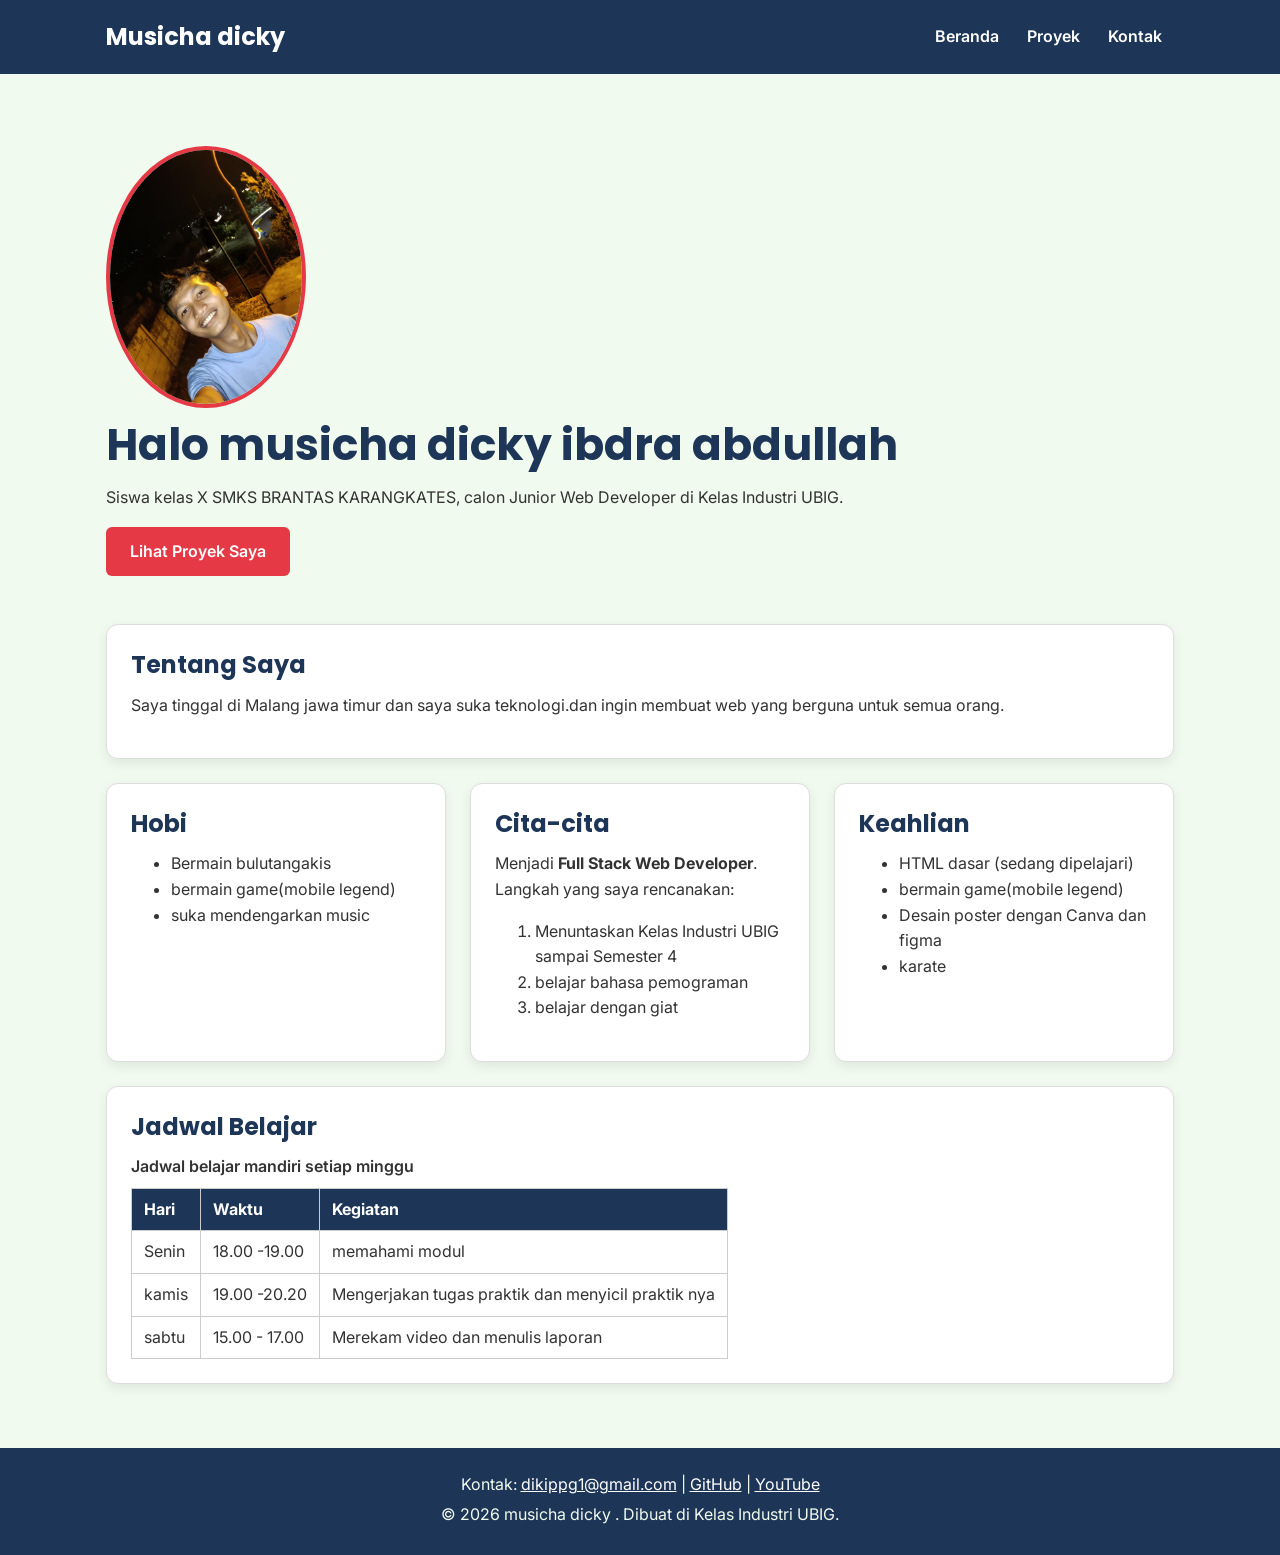
==== index.html @ 9386a3d7 "feat:mengubah gambar" ====
<!DOCTYPE html>
<html lang="id">
<head>
  <meta charset="UTF-8">
  <meta name="viewport" content="width=device-width, initial-scale=1.0">
  <title>Musicha Dicky | Beranda</title>
  <link rel="preconnect" href="https://fonts.googleapis.com">
  <link rel="preconnect" href="https://fonts.gstatic.com" crossorigin>
  <link href="https://fonts.googleapis.com/css2?family=Inter:wght@400;600&family=Poppins:wght@600;700&display=swap" rel="stylesheet">
  <link rel="stylesheet" href="css/style.css">
</head>
<body>
  <header>
    <div class="container navbar">
      <h1>Musicha dicky</h1>
      <nav class="menu-laptop">
        <ul>
          <li><a href="index.html">Beranda</a></li>
          <li><a href="proyek.html">Proyek</a></li>
          <li><a href="kontak.html">Kontak</a></li>
        </ul>
      </nav>
      <!-- Tantangan: menu ponsel yang bisa dibuka-tutup -->
      <details class="menu-ponsel">
        <summary>Menu</summary>
        <nav>
          <ul>
            <li><a href="index.html">Beranda</a></li>
            <li><a href="proyek.html">Proyek</a></li>
            <li><a href="kontak.html">Kontak</a></li>
          </ul>
        </nav>
      </details>
    </div>
  </header>

  <main>
    <div class="container">
      <section class="hero">
        <div>
          <img src="img/foto.png" alt="" width="200">
          <h2>Halo musicha dicky ibdra abdullah</h2>
          <p>Siswa kelas X SMKS BRANTAS KARANGKATES, calon Junior Web Developer di Kelas Industri UBIG.</p>
          <a href="proyek.html" class="tombol">Lihat Proyek Saya</a>
        </div>
      </section>

      <section class="kartu">
        <h2>Tentang Saya</h2>
        <p>Saya tinggal di Malang jawa timur dan saya suka teknologi.dan ingin membuat web yang berguna untuk semua orang.</p>
      </section>

      <div class="daftar-kartu">
        <section class="kartu">
          <h2>Hobi</h2>
          <ul>
            <li>Bermain bulutangakis</li>
            <li>bermain game(mobile legend)</li>
            <li>suka mendengarkan music</li>
          </ul>
        </section>

        <section class="kartu">
          <h2>Cita-cita</h2>
          <p>Menjadi <strong>Full Stack Web Developer</strong>. Langkah yang saya rencanakan:</p>
          <ol>
            <li>Menuntaskan Kelas Industri UBIG sampai Semester 4</li>
            <li>belajar bahasa pemograman</li>
            <li>belajar dengan giat</li>
          </ol>
        </section>

        <section class="kartu">
          <h2>Keahlian</h2>
          <ul>
            <li>HTML dasar (sedang dipelajari)</li>
            <li>bermain game(mobile legend)</li>
            <li>Desain poster dengan Canva dan figma </li>
            <li>karate</li>
          </ul>
        </section>
      </div>

      <section class="kartu">
        <h2>Jadwal Belajar</h2>
        <table>
          <caption>Jadwal belajar mandiri setiap minggu</caption>
          <thead>
            <tr>
              <th>Hari</th>
              <th>Waktu</th>
              <th>Kegiatan</th>
            </tr>
          </thead>
          <tbody>
            <tr>
              <td>Senin</td>
              <td>18.00 -19.00 </td>
              <td>memahami modul </td>
            </tr>
            <tr>
              <td>kamis</td>
              <td>19.00 -20.20 </td>
              <td>Mengerjakan tugas praktik dan menyicil praktik nya</td>
            </tr>
            <tr>
              <td>sabtu</td>
              <td>15.00 - 17.00</td>
              <td>Merekam video dan menulis laporan</td>
            </tr>
          </tbody>
        </table>
      </section>
    </div>
  </main>

  <footer>
    <p>Kontak: <a href="mailto:dikippg1@gmail.com">dikippg1@gmail.com</a> |
      <a href="https://github.com/dikipplg1-hash" target="_blank">GitHub</a> |
      <a href="https://youtube.com/@musichadiki?si=JjgnTmb7OUU8nnk3" target="_blank">YouTube</a></p>
    <p>&copy; 2026 musicha dicky . Dibuat di Kelas Industri UBIG.</p>
  </footer>
</body>
</html>
---- css/style.css ----
/* Gaya portofolio Andi Pratama
   Palet: #1D3557 (utama), #E63946 (aksen), #F1FAEE (latar)
   Huruf: Poppins (judul), Inter (isi)
   Tata letak: mobile first, titik ubah 768px (tablet) dan 1024px (laptop) */

/* 1. Reset */
* {
  box-sizing: border-box;
  margin: 0;
}

img {
  max-width: 100%;
  height: auto;
}

/* 2. Dasar halaman: warna dan huruf */
body {
  font-family: "Inter", Arial, sans-serif;
  font-size: 1rem;
  line-height: 1.6;
  color: #333333;
  background-color: #F1FAEE;
}

h1, h2, h3 {
  font-family: "Poppins", Arial, sans-serif;
  color: #1D3557;
  line-height: 1.3;
}

h2 {
  margin-bottom: 0.75rem;
}

p, ul, ol {
  margin-bottom: 1rem;
}

a {
  color: #E63946;
}

/* 3. Wadah, header, dan menu */
.container {
  max-width: 1100px;
  margin: 0 auto;
  padding: 0 1rem;
}

header {
  background-color: #1D3557;
  color: #FFFFFF;
  padding: 1rem 0;
}

header h1 {
  color: #FFFFFF;
  font-size: 1.5rem;
}

.navbar {
  display: flex;
  flex-wrap: wrap;
  justify-content: space-between;
  align-items: center;
  gap: 0.5rem;
}

nav ul {
  display: flex;
  gap: 0.25rem;
  padding: 0;
  margin: 0;
  list-style: none;
}

nav a {
  display: inline-block;
  padding: 0.5rem 0.75rem;
  border-radius: 6px;
  color: #FFFFFF;
  font-weight: 600;
  text-decoration: none;
}

/* Tantangan: menu ponsel buka-tutup dengan details */
.menu-laptop {
  display: none;
}

.menu-ponsel summary {
  padding: 0.5rem 0.75rem;
  border: 1px solid #FFFFFF;
  border-radius: 6px;
  font-weight: 600;
  cursor: pointer;
}

.menu-ponsel ul {
  flex-direction: column;
  margin-top: 0.5rem;
}

/* 4. Isi utama, hero, dan kartu */
main {
  padding: 1.5rem 0;
}

.hero {
  display: flex;
  flex-direction: column;
  align-items: center;
  gap: 1.5rem;
  padding: 1rem 0 2rem;
  text-align: center;
}

.hero img {
  border: 4px solid #E63946;
  border-radius: 50%;
}

.hero h2 {
  font-size: 2rem;
}

.tombol {
  display: inline-block;
  padding: 0.75rem 1.5rem;
  border-radius: 6px;
  background-color: #E63946;
  color: #FFFFFF;
  font-weight: 600;
  text-decoration: none;
}

.kartu {
  background-color: #FFFFFF;
  padding: 1rem;
  margin-bottom: 1.5rem;
  border: 1px solid #DDDDDD;
  border-radius: 12px;
  box-shadow: 0 4px 12px rgba(0, 0, 0, 0.08);
}

.daftar-kartu {
  display: flex;
  flex-wrap: wrap;
  gap: 1.5rem;
  margin-bottom: 1.5rem;
}

.daftar-kartu .kartu {
  flex: 1 1 280px;
  margin-bottom: 0;
}

article img {
  border-radius: 8px;
  border: 1px solid #DDDDDD;
}

/* 5. Tabel */
table {
  border-collapse: collapse;
}

caption {
  font-weight: 600;
  text-align: left;
  margin-bottom: 0.5rem;
}

th, td {
  border: 1px solid #CCCCCC;
  padding: 0.5rem 0.75rem;
  text-align: left;
}

th {
  background-color: #1D3557;
  color: #FFFFFF;
}

/* 6. Form */
label {
  font-weight: 600;
}

input, select, textarea {
  width: 100%;
  max-width: 22rem;
  padding: 0.6rem;
  margin-top: 0.25rem;
  border: 1px solid #CCCCCC;
  border-radius: 6px;
  font-family: inherit;
  font-size: 1rem;
}

button {
  padding: 0.75rem 1.5rem;
  border: none;
  border-radius: 6px;
  background-color: #E63946;
  color: #FFFFFF;
  font-family: inherit;
  font-size: 1rem;
  font-weight: 600;
  cursor: pointer;
}

/* 7. Footer */
footer {
  background-color: #1D3557;
  color: #F1FAEE;
  text-align: center;
  padding: 1.5rem;
}

footer p {
  margin-bottom: 0.25rem;
}

footer a {
  color: #FFFFFF;
}

/* 8. Tablet: lebar layar 768px ke atas */
@media (min-width: 768px) {
  .menu-laptop {
    display: block;
  }

  .menu-ponsel {
    display: none;
  }

  .hero {
    flex-direction: row;
    padding: 2rem 0 3rem;
    text-align: left;
  }

  .kartu {
    padding: 1.5rem;
  }
}

/* 9. Laptop: lebar layar 1024px ke atas */
@media (min-width: 1024px) {
  main {
    padding: 2.5rem 0;
  }

  .hero {
    gap: 3rem;
  }

  .hero h2 {
    font-size: 2.75rem;
  }
}
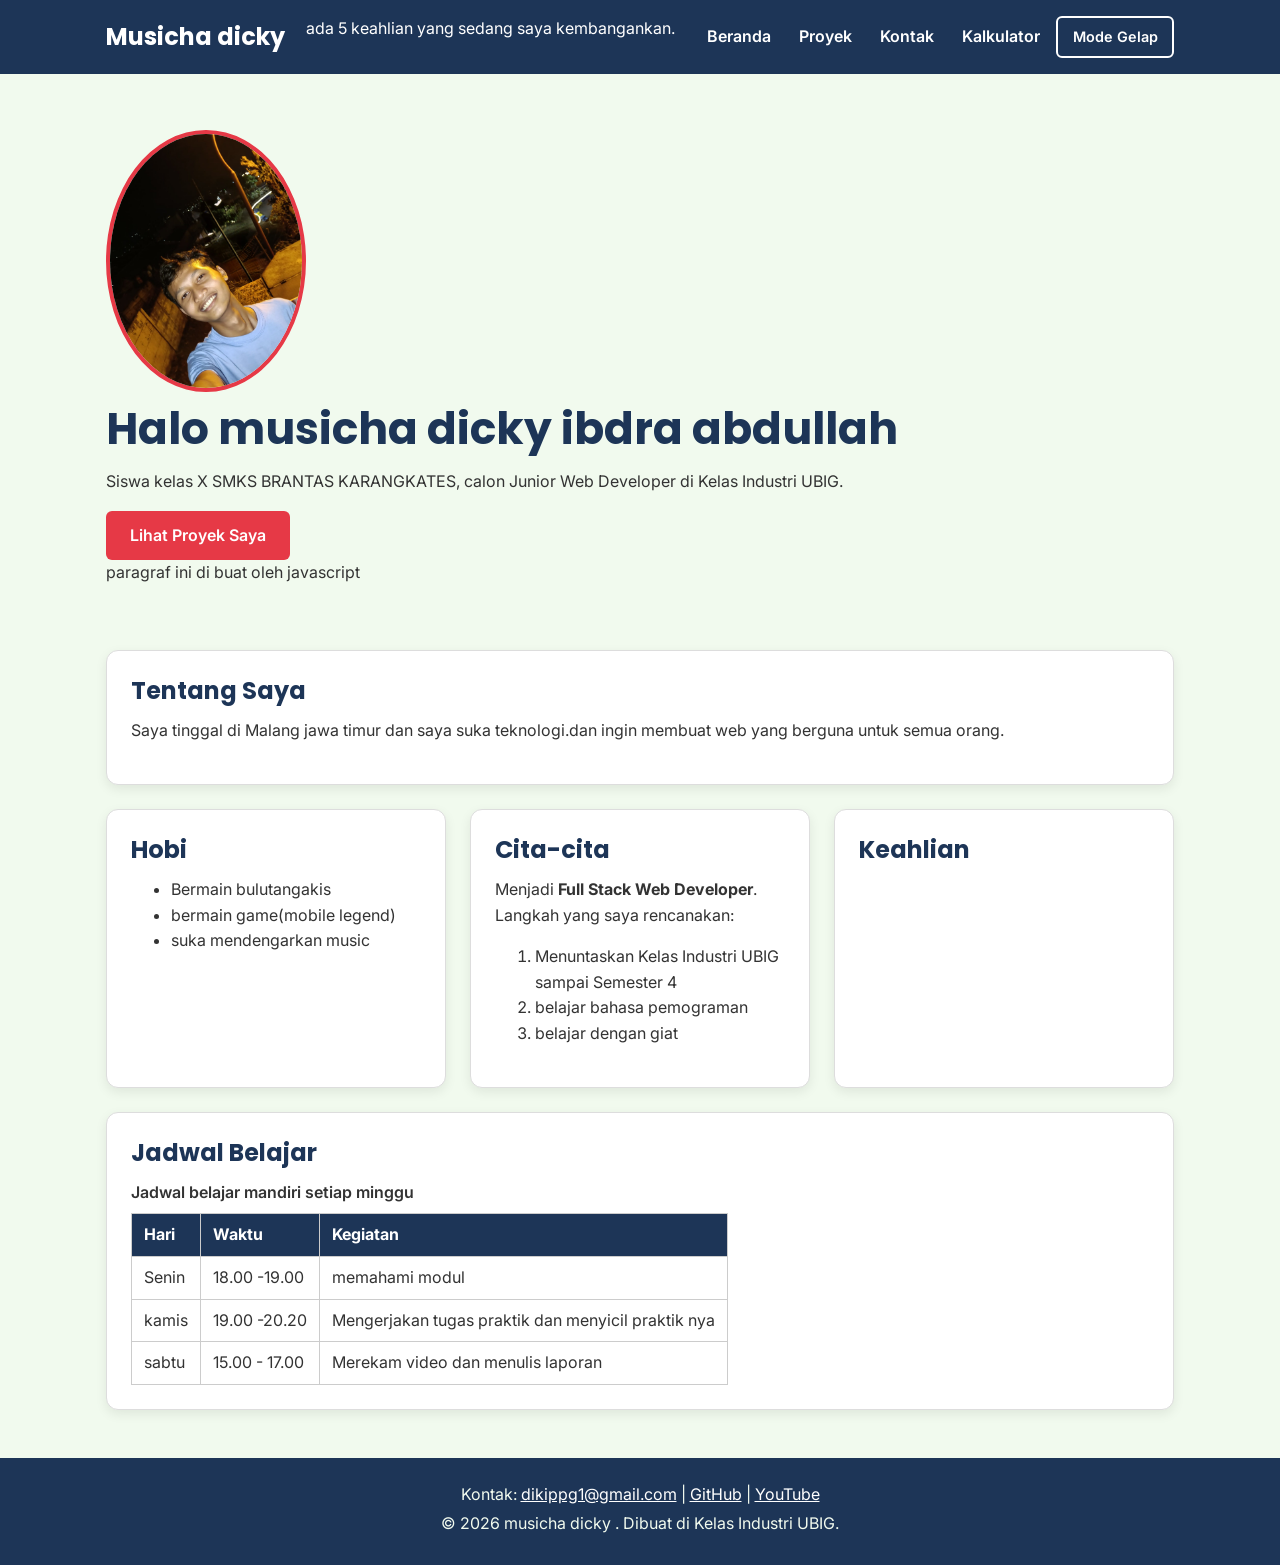
==== commit 0f6ce870: "feat:menambahkan js dan kalkulator" ====
--- a/index.html
+++ b/index.html
@@ -1,23 +1,32 @@
 <!DOCTYPE html>
 <html lang="id">
+
 <head>
   <meta charset="UTF-8">
   <meta name="viewport" content="width=device-width, initial-scale=1.0">
   <title>Musicha Dicky | Beranda</title>
   <link rel="preconnect" href="https://fonts.googleapis.com">
   <link rel="preconnect" href="https://fonts.gstatic.com" crossorigin>
-  <link href="https://fonts.googleapis.com/css2?family=Inter:wght@400;600&family=Poppins:wght@600;700&display=swap" rel="stylesheet">
+  <link href="https://fonts.googleapis.com/css2?family=Inter:wght@400;600&family=Poppins:wght@600;700&display=swap"
+    rel="stylesheet">
   <link rel="stylesheet" href="css/style.css">
+  <script src="js/main.js" defer></script>
+  <script src="js/latihan.js" defer></script>
+  <script src="js/logika.js" defer></script>
 </head>
+
 <body>
   <header>
     <div class="container navbar">
       <h1>Musicha dicky</h1>
+      <p id="jumlah-skill">ada 5 keahlian yang sedang saya kembangankan.</p>
       <nav class="menu-laptop">
         <ul>
           <li><a href="index.html">Beranda</a></li>
           <li><a href="proyek.html">Proyek</a></li>
           <li><a href="kontak.html">Kontak</a></li>
+           <li><a href="kalkulator.html">Kalkulator</a></li>
+          <button type="button" id="tombol-tema" class="tombol-tema">Mode Gelap</button>
         </ul>
       </nav>
       <!-- Tantangan: menu ponsel yang bisa dibuka-tutup -->
@@ -28,6 +37,7 @@
             <li><a href="index.html">Beranda</a></li>
             <li><a href="proyek.html">Proyek</a></li>
             <li><a href="kontak.html">Kontak</a></li>
+          <li><a href="kalkulator.html">Kalkulator</a></li>
           </ul>
         </nav>
       </details>
@@ -42,12 +52,14 @@
           <h2>Halo musicha dicky ibdra abdullah</h2>
           <p>Siswa kelas X SMKS BRANTAS KARANGKATES, calon Junior Web Developer di Kelas Industri UBIG.</p>
           <a href="proyek.html" class="tombol">Lihat Proyek Saya</a>
+          <p id:nama>paragraf ini di buat oleh javascript</p>
         </div>
       </section>
 
       <section class="kartu">
         <h2>Tentang Saya</h2>
-        <p>Saya tinggal di Malang jawa timur dan saya suka teknologi.dan ingin membuat web yang berguna untuk semua orang.</p>
+        <p>Saya tinggal di Malang jawa timur dan saya suka teknologi.dan ingin membuat web yang berguna untuk semua
+          orang.</p>
       </section>
 
       <div class="daftar-kartu">
@@ -72,11 +84,8 @@
 
         <section class="kartu">
           <h2>Keahlian</h2>
-          <ul>
-            <li>HTML dasar (sedang dipelajari)</li>
-            <li>bermain game(mobile legend)</li>
-            <li>Desain poster dengan Canva dan figma </li>
-            <li>karate</li>
+          <ul id="daftar-skill"></ul>
+          <p id="jumlah-skill"></p>
           </ul>
         </section>
       </div>
@@ -117,8 +126,10 @@
   <footer>
     <p>Kontak: <a href="mailto:dikippg1@gmail.com">dikippg1@gmail.com</a> |
       <a href="https://github.com/dikipplg1-hash" target="_blank">GitHub</a> |
-      <a href="https://youtube.com/@musichadiki?si=JjgnTmb7OUU8nnk3" target="_blank">YouTube</a></p>
+      <a href="https://youtube.com/@musichadiki?si=JjgnTmb7OUU8nnk3" target="_blank">YouTube</a>
+    </p>
     <p>&copy; 2026 musicha dicky . Dibuat di Kelas Industri UBIG.</p>
   </footer>
 </body>
-</html>
+
+</html>
--- a/css/style.css
+++ b/css/style.css
@@ -15,17 +15,27 @@
 }
 
 /* 2. Dasar halaman: warna dan huruf */
+:root {
+  --warna-utama: #1D3557;
+  --warna-judul: #1D3557;
+  --warna-aksen: #E63946;
+  --warna-tautan: #E63946;
+  --warna-latar: #F1FAEE;
+  --warna-teks: #333333;
+  --warna-kartu: #FFFFFF;
+  --warna-garis: #DDDDDD;
+}
 body {
   font-family: "Inter", Arial, sans-serif;
   font-size: 1rem;
   line-height: 1.6;
-  color: #333333;
-  background-color: #F1FAEE;
-}
-
-h1, h2, h3 {
+  color: var(--warna-teks);
+  background-color: var(--warna-latar);
+}
+
+h1,h2,h3 {
   font-family: "Poppins", Arial, sans-serif;
-  color: #1D3557;
+  color: var(--warna-judul);
   line-height: 1.3;
 }
 
@@ -33,12 +43,12 @@
   margin-bottom: 0.75rem;
 }
 
-p, ul, ol {
+p,ul,ol {
   margin-bottom: 1rem;
 }
 
 a {
-  color: #E63946;
+  color: var(--warna-tautan);
 }
 
 /* 3. Wadah, header, dan menu */
@@ -49,7 +59,7 @@
 }
 
 header {
-  background-color: #1D3557;
+  background-color: var(--warna-utama);
   color: #FFFFFF;
   padding: 1rem 0;
 }
@@ -117,7 +127,7 @@
 }
 
 .hero img {
-  border: 4px solid #E63946;
+  border: 4px solid var(--warna-aksen);
   border-radius: 50%;
 }
 
@@ -129,17 +139,17 @@
   display: inline-block;
   padding: 0.75rem 1.5rem;
   border-radius: 6px;
-  background-color: #E63946;
+  background-color: var(--warna-aksen);
   color: #FFFFFF;
   font-weight: 600;
   text-decoration: none;
 }
 
 .kartu {
-  background-color: #FFFFFF;
+  background-color: var(--warna-kartu);
   padding: 1rem;
   margin-bottom: 1.5rem;
-  border: 1px solid #DDDDDD;
+  border: 1px solid var(--warna-garis);
   border-radius: 12px;
   box-shadow: 0 4px 12px rgba(0, 0, 0, 0.08);
 }
@@ -158,7 +168,7 @@
 
 article img {
   border-radius: 8px;
-  border: 1px solid #DDDDDD;
+  border: 1px solid var(--warna-garis);
 }
 
 /* 5. Tabel */
@@ -172,14 +182,14 @@
   margin-bottom: 0.5rem;
 }
 
-th, td {
+th,td {
   border: 1px solid #CCCCCC;
   padding: 0.5rem 0.75rem;
   text-align: left;
 }
 
 th {
-  background-color: #1D3557;
+  background-color: var(--warna-utama);
   color: #FFFFFF;
 }
 
@@ -187,23 +197,28 @@
 label {
   font-weight: 600;
 }
-
-input, select, textarea {
+.keterangan {
+  font-size: 0.875rem;
+}
+
+input,select,textarea {
   width: 100%;
   max-width: 22rem;
   padding: 0.6rem;
   margin-top: 0.25rem;
-  border: 1px solid #CCCCCC;
+  border: 1px solid var(--warna-garis);
   border-radius: 6px;
   font-family: inherit;
   font-size: 1rem;
+  background-color: var(--warna-kartu);
+  color: var(--warna-teks);
 }
 
 button {
   padding: 0.75rem 1.5rem;
   border: none;
   border-radius: 6px;
-  background-color: #E63946;
+  background-color: var(--warna-aksen);
   color: #FFFFFF;
   font-family: inherit;
   font-size: 1rem;
@@ -213,7 +228,7 @@
 
 /* 7. Footer */
 footer {
-  background-color: #1D3557;
+  background-color: var(--warna-utama);
   color: #F1FAEE;
   text-align: center;
   padding: 1.5rem;
@@ -262,3 +277,43 @@
     font-size: 2.75rem;
   }
 }
+
+.jumlah-skill {
+  display: hidden;
+}
+
+.nama {
+  display: hidden;
+}
+
+/* 10. Tombol tema, filter, dan label kategori */
+.tombol-tema {
+  padding: 0.5rem 0.9rem;
+  border: 2px solid #FFFFFF;
+  background-color: transparent;
+  font-size: 0.9rem;
+}
+
+/* 11. Tema gelap: isi variabel diganti saat body memiliki class
+gelap */
+body.gelap {
+  --warna-utama: #0B1526;
+  --warna-judul: #A8DADC;
+  --warna-tautan: #FF8A8A;
+  --warna-latar: #121A24;
+  --warna-teks: #E3E8EE;
+  --warna-kartu: #1C2836;
+  --warna-garis: #34465A;
+}
+
+body {
+
+  min-height: 100vh;
+  display: flex;
+  flex-direction: column;
+}
+
+main {
+  flex: 1;
+  padding: 1.5rem 0;
+}
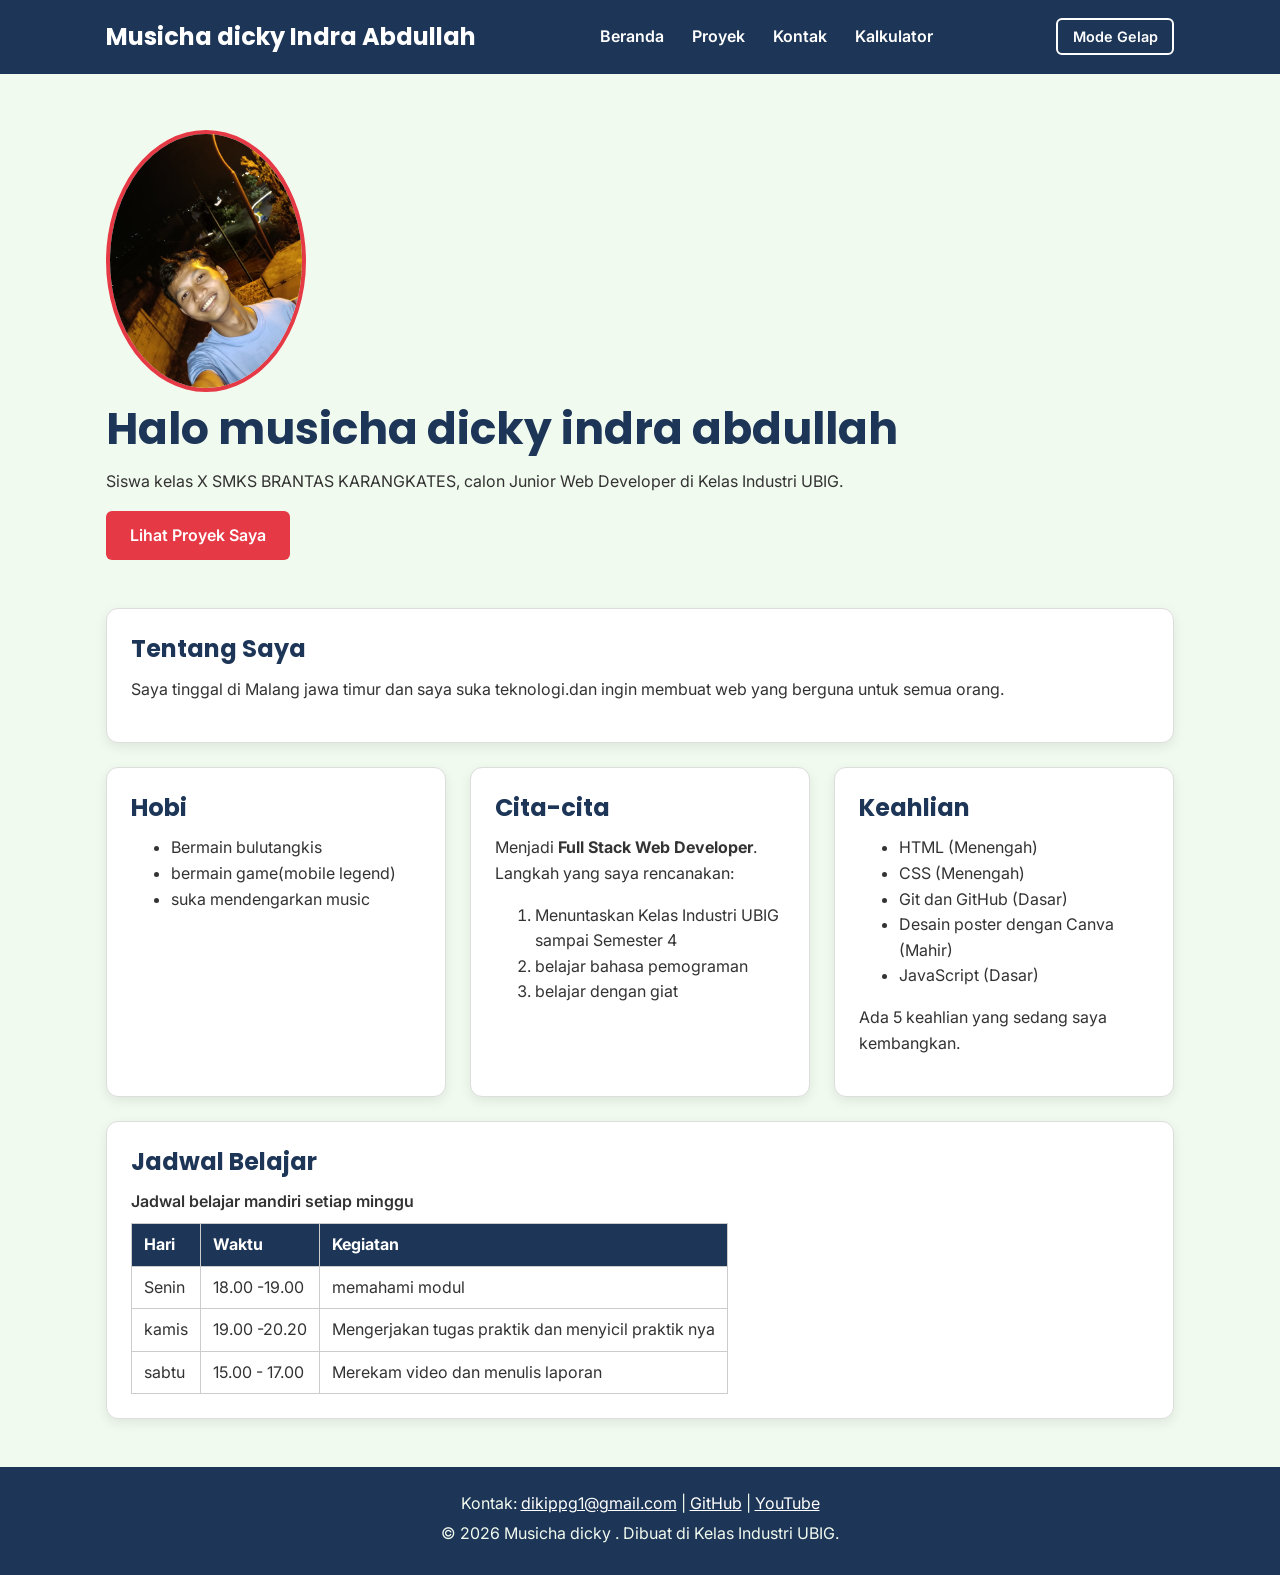
==== commit 65fdb94d: "feat:menambahkan terang gelap dan filter" ====
--- a/index.html
+++ b/index.html
@@ -18,15 +18,13 @@
 <body>
   <header>
     <div class="container navbar">
-      <h1>Musicha dicky</h1>
-      <p id="jumlah-skill">ada 5 keahlian yang sedang saya kembangankan.</p>
+      <h1>Musicha dicky Indra Abdullah</h1>
       <nav class="menu-laptop">
         <ul>
           <li><a href="index.html">Beranda</a></li>
           <li><a href="proyek.html">Proyek</a></li>
           <li><a href="kontak.html">Kontak</a></li>
-           <li><a href="kalkulator.html">Kalkulator</a></li>
-          <button type="button" id="tombol-tema" class="tombol-tema">Mode Gelap</button>
+          <li><a href="kalkulator.html">Kalkulator</a></li>
         </ul>
       </nav>
       <!-- Tantangan: menu ponsel yang bisa dibuka-tutup -->
@@ -37,10 +35,11 @@
             <li><a href="index.html">Beranda</a></li>
             <li><a href="proyek.html">Proyek</a></li>
             <li><a href="kontak.html">Kontak</a></li>
-          <li><a href="kalkulator.html">Kalkulator</a></li>
+            <li><a href="kalkulator.html">Kalkulator</a></li>
           </ul>
         </nav>
       </details>
+       <button type="button" id="tombol-tema" class="tombol-tema">Mode Gelap</button>
     </div>
   </header>
 
@@ -49,10 +48,9 @@
       <section class="hero">
         <div>
           <img src="img/foto.png" alt="" width="200">
-          <h2>Halo musicha dicky ibdra abdullah</h2>
+          <h2>Halo musicha dicky indra abdullah</h2>
           <p>Siswa kelas X SMKS BRANTAS KARANGKATES, calon Junior Web Developer di Kelas Industri UBIG.</p>
           <a href="proyek.html" class="tombol">Lihat Proyek Saya</a>
-          <p id:nama>paragraf ini di buat oleh javascript</p>
         </div>
       </section>
 
@@ -66,7 +64,7 @@
         <section class="kartu">
           <h2>Hobi</h2>
           <ul>
-            <li>Bermain bulutangakis</li>
+            <li>Bermain bulutangkis</li>
             <li>bermain game(mobile legend)</li>
             <li>suka mendengarkan music</li>
           </ul>
@@ -86,7 +84,6 @@
           <h2>Keahlian</h2>
           <ul id="daftar-skill"></ul>
           <p id="jumlah-skill"></p>
-          </ul>
         </section>
       </div>
 
@@ -128,7 +125,7 @@
       <a href="https://github.com/dikipplg1-hash" target="_blank">GitHub</a> |
       <a href="https://youtube.com/@musichadiki?si=JjgnTmb7OUU8nnk3" target="_blank">YouTube</a>
     </p>
-    <p>&copy; 2026 musicha dicky . Dibuat di Kelas Industri UBIG.</p>
+    <p>&copy; 2026 Musicha dicky . Dibuat di Kelas Industri UBIG.</p>
   </footer>
 </body>
 
--- a/css/style.css
+++ b/css/style.css
@@ -25,6 +25,7 @@
   --warna-kartu: #FFFFFF;
   --warna-garis: #DDDDDD;
 }
+
 body {
   font-family: "Inter", Arial, sans-serif;
   font-size: 1rem;
@@ -197,6 +198,7 @@
 label {
   font-weight: 600;
 }
+
 .keterangan {
   font-size: 0.875rem;
 }
@@ -292,6 +294,28 @@
   border: 2px solid #FFFFFF;
   background-color: transparent;
   font-size: 0.9rem;
+  .filter {
+display: flex;
+flex-wrap: wrap;
+gap: 0.5rem;
+margin-bottom: 1rem;
+}
+.tombol-filter {
+padding: 0.5rem 1rem;
+border: 2px solid var(--warna-garis);
+background-color: var(--warna-kartu);
+color: var(--warna-judul);
+}
+.label {
+display: inline-block;
+padding: 0.1rem 0.6rem;
+margin-bottom: 0.5rem;
+border-radius: 999px;
+background-color: var(--warna-latar);
+color: var(--warna-judul);
+font-size: 0.85rem;
+font-weight: 600;
+}
 }
 
 /* 11. Tema gelap: isi variabel diganti saat body memiliki class
@@ -316,4 +340,9 @@
 main {
   flex: 1;
   padding: 1.5rem 0;
-}+}
+
+.keterangan {
+  font-size: 0.875rem;
+}
+
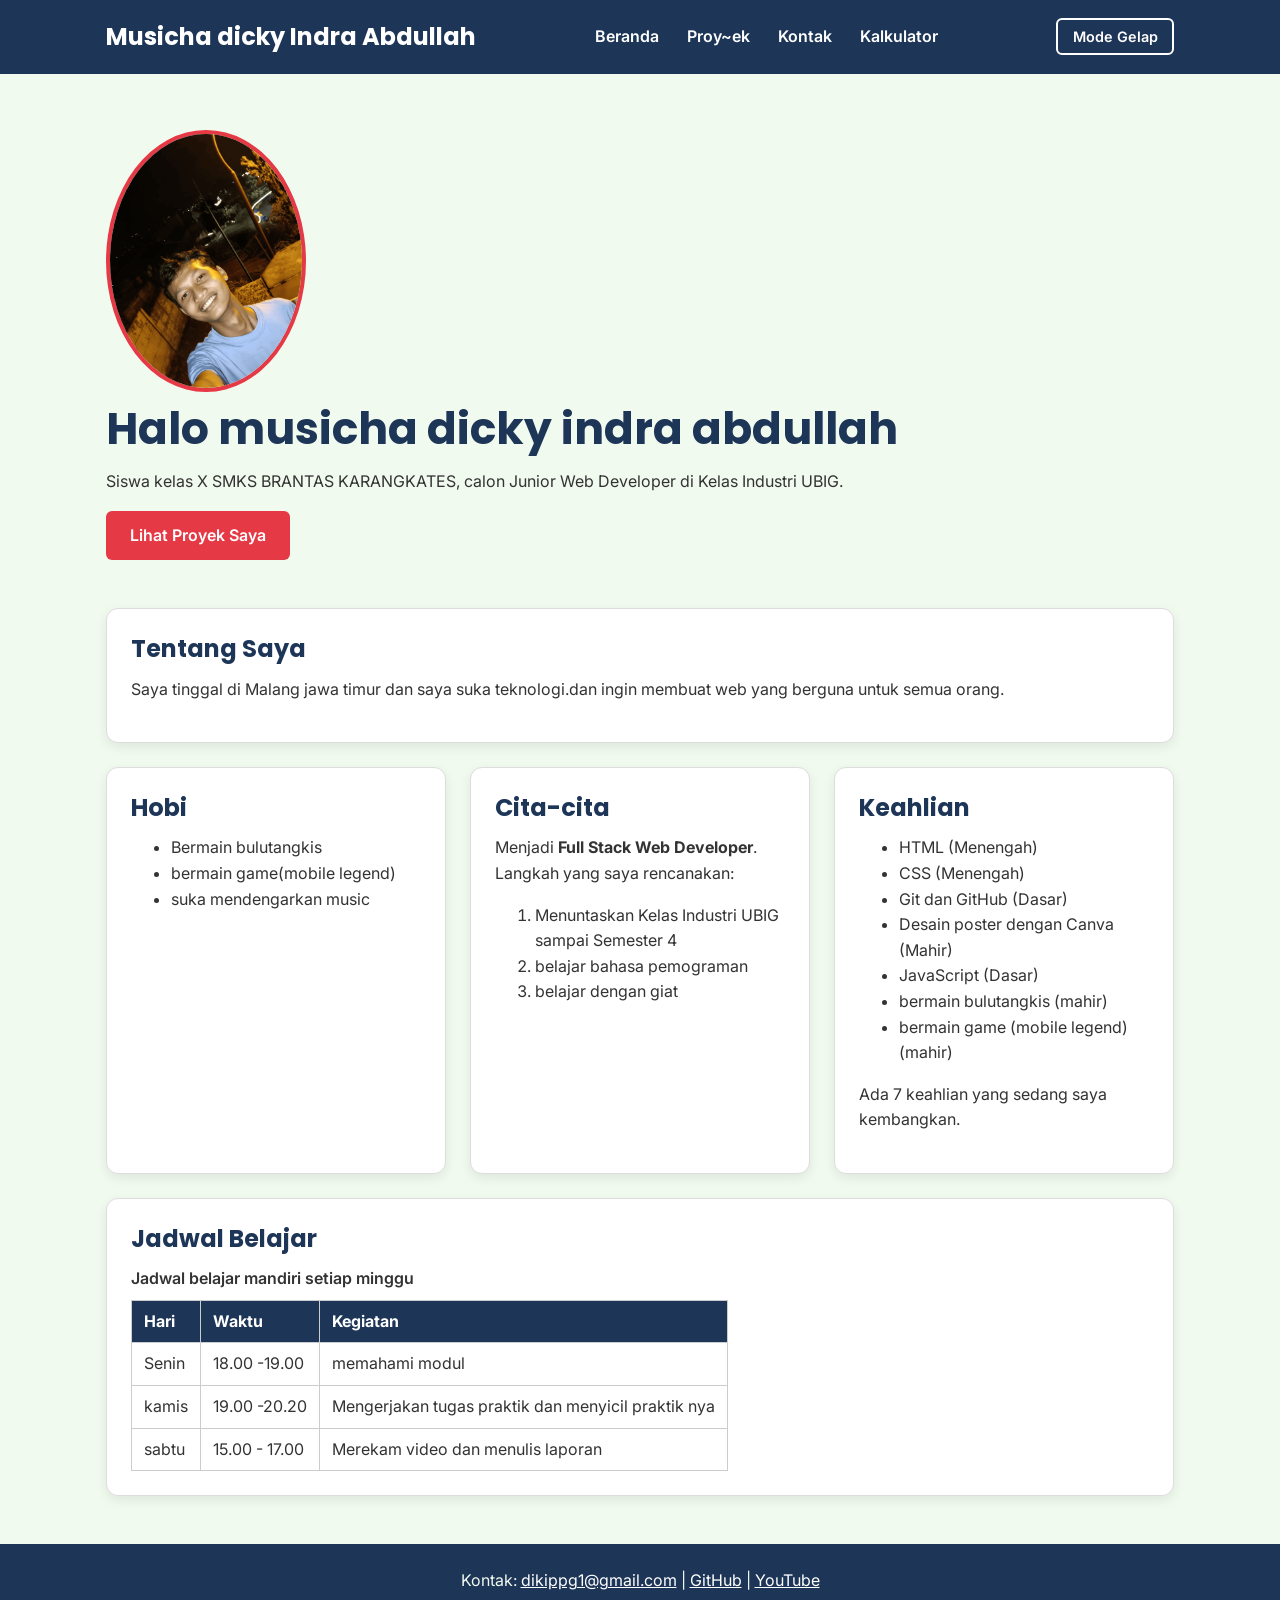
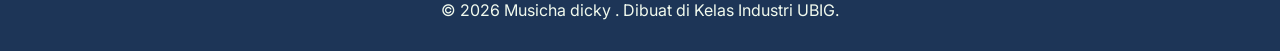
==== commit f7dcdfea: "feat:menambahkan perubahan" ====
--- a/index.html
+++ b/index.html
@@ -22,7 +22,7 @@
       <nav class="menu-laptop">
         <ul>
           <li><a href="index.html">Beranda</a></li>
-          <li><a href="proyek.html">Proyek</a></li>
+          <li><a href="proyek.html">Proy~ek</a></li>
           <li><a href="kontak.html">Kontak</a></li>
           <li><a href="kalkulator.html">Kalkulator</a></li>
         </ul>
@@ -47,7 +47,7 @@
     <div class="container">
       <section class="hero">
         <div>
-          <img src="img/foto.png" alt="" width="200">
+          <img src="img/foto.png.png" alt="" width="200">
           <h2>Halo musicha dicky indra abdullah</h2>
           <p>Siswa kelas X SMKS BRANTAS KARANGKATES, calon Junior Web Developer di Kelas Industri UBIG.</p>
           <a href="proyek.html" class="tombol">Lihat Proyek Saya</a>
--- a/css/style.css
+++ b/css/style.css
@@ -344,5 +344,4 @@
 
 .keterangan {
   font-size: 0.875rem;
-}
-
+}
